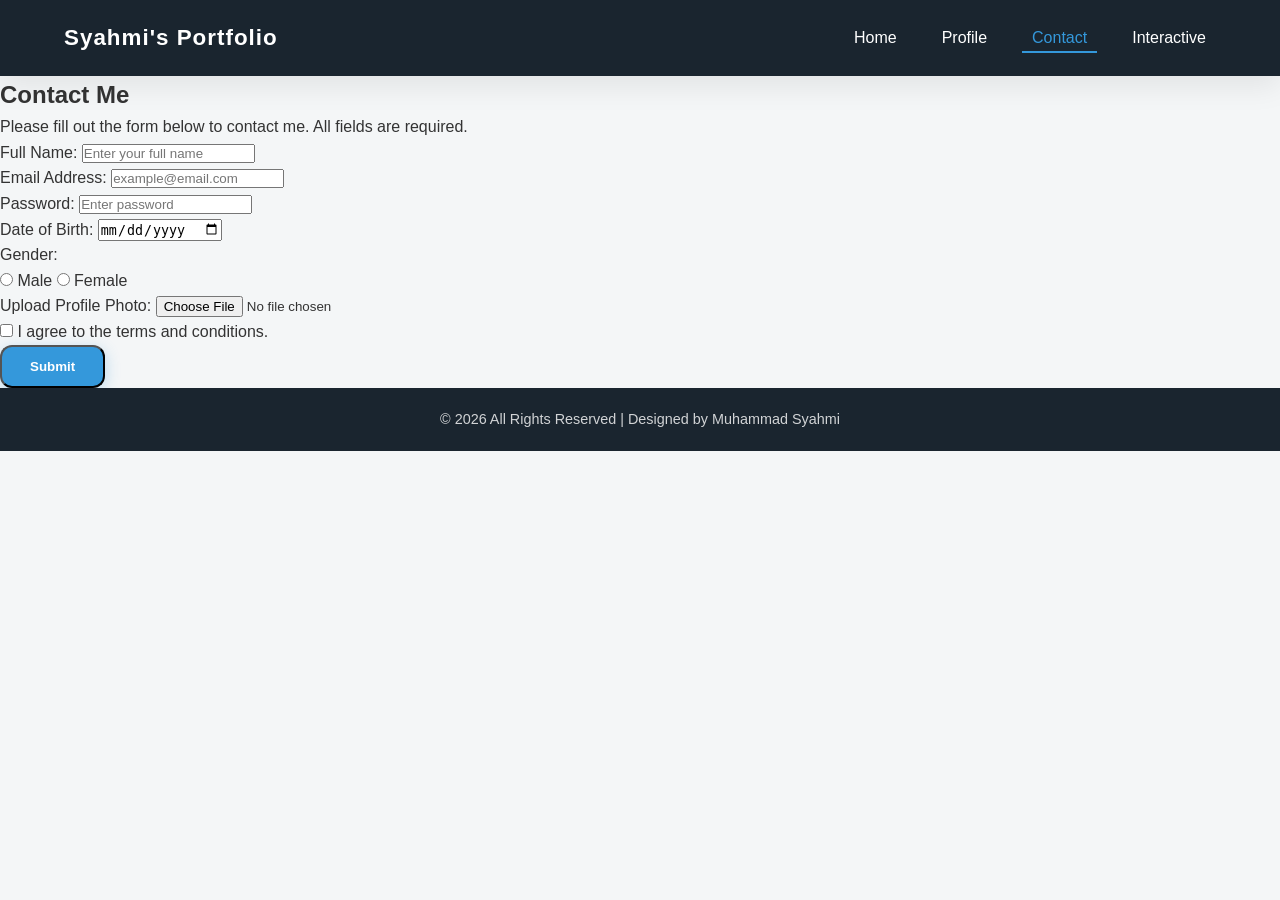
==== contact.html @ 3283f6c9 "Add files via upload" ====
<!DOCTYPE html>
<html lang="en">
<head>
    <meta charset="UTF-8">
    <meta name="viewport" content="width=device-width, initial-scale=1.0">
    <title>My Portfolio | Contact Me</title>
    <link rel="stylesheet" href="style.css">
</head>
<body>

    <header>
        <div class="logo">Syahmi's Portfolio</div>
        <nav>
            <ul>
                <li><a href="index.html">Home</a></li>
                <li><a href="profile.html">Profile</a></li>
                <li><a href="contact.html" class="active">Contact</a></li>
                <li><a href="game.html">Interactive</a></li>
            </ul>
        </nav>
    </header>

    <main class="contact-container">
        <div class="form-card">
            <h2>Contact Me</h2>
            <p class="form-desc">Please fill out the form below to contact me. All fields are required.</p>
            
            <form id="contactForm" action="submit_contact.php" method="POST" enctype="multipart/form-data" novalidate>
                
                <div class="form-group">
                    <label for="fullName">Full Name:</label>
                    <input type="text" id="fullName" name="fullName" placeholder="Enter your full name">
                    <span class="error-msg" id="nameError"></span>
                </div>

                <div class="form-group">
                    <label for="email">Email Address:</label>
                    <input type="email" id="email" name="email" placeholder="example@email.com">
                    <span class="error-msg" id="emailError"></span>
                </div>

                <div class="form-group">
                    <label for="password">Password:</label>
                    <input type="password" id="password" name="password" placeholder="Enter password">
                    <span class="error-msg" id="passwordError"></span>
                </div>

                <div class="form-group">
                    <label for="dob">Date of Birth:</label>
                    <input type="date" id="dob" name="dob">
                    <span class="error-msg" id="dobError"></span>
                </div>

                <div class="form-group">
                    <label>Gender:</label>
                    <div class="radio-group">
                        <label><input type="radio" name="gender" value="Male"> Male</label>
                        <label><input type="radio" name="gender" value="Female"> Female</label>
                    </div>
                    <span class="error-msg" id="genderError"></span>
                </div>

                <div class="form-group">
                    <label for="userPhoto">Upload Profile Photo:</label>
                    <input type="file" id="userPhoto" name="userPhoto" accept="image/*">
                    <span class="error-msg" id="photoError"></span>
                </div>

                <div class="form-group checkbox-group">
                    <label>
                        <input type="checkbox" id="terms"> I agree to the terms and conditions.
                    </label>
                    <span class="error-msg" id="termsError"></span>
                </div>

                <button type="submit" class="btn submit-btn">Submit</button>
            </form>
        </div>
    </main>

    <footer>
        <p>&copy; 2026 All Rights Reserved | Designed by Muhammad Syahmi</p>
    </footer>

    <script src="script.js"></script>
</body>
</html>
---- style.css ----
/* ==========================================================================
   1. VARIABLES & RESET
   ========================================================================== */
:root {
    /* Tema Warna Portfolio (Boleh tukar ikut citarasa) */
    --primary-color: #3498db;       /* Warna biru utama */
    --secondary-color: #1a252f;     /* Warna gelap untuk header/footer */
    --accent-color: #e74c3c;        /* Warna highlight merah/oren */
    --bg-color: #f4f6f7;            /* Warna latar belakang website */
    --card-bg: #ffffff;             
    --text-color: #333333;          
    --text-muted: #7f8c8d;          
    
    /* Spacing & Borders */
    --radius-circle: 50%;
    --radius-standard: 12px;
    --shadow: 0 10px 30px rgba(0, 0, 0, 0.08);
    --transition: all 0.3s ease;
}

* {
    margin: 0;
    padding: 0;
    box-sizing: border-box;
}

body {
    font-family: 'Segoe UI', Tahoma, Geneva, Verdana, sans-serif;
    background-color: var(--bg-color);
    color: var(--text-color);
    line-height: 1.6;
    display: flex;
    flex-direction: column;
    min-height: 100vh;
}

/* ==========================================================================
   2. HEADER & NAVIGATION
   ========================================================================== */
header {
    background-color: var(--secondary-color);
    color: #ffffff;
    display: flex;
    justify-content: space-between;
    align-items: center;
    padding: 20px 5%;
    box-shadow: var(--shadow);
    position: sticky;
    top: 0;
    z-index: 100;
}

.logo {
    font-size: 1.4rem;
    font-weight: 700;
    letter-spacing: 1px;
}

nav ul {
    list-style: none;
    display: flex;
    gap: 25px;
}

nav ul li a {
    color: #ffffff;
    text-decoration: none;
    font-size: 1rem;
    font-weight: 500;
    padding: 5px 10px;
    border-bottom: 2px solid transparent;
    transition: var(--transition);
}

nav ul li a:hover, 
nav ul li a.active {
    color: var(--primary-color);
    border-bottom: 2px solid var(--primary-color);
}

/* ==========================================================================
   3. HERO SECTION (HOME KANDUNGAN UTAMA)
   ========================================================================== */
.home-container {
    flex: 1; /* Tolak footer ke bawah jika kandungan sikit */
    display: flex;
    justify-content: center;
    align-items: center;
    padding: 60px 5%;
}

.hero-section {
    display: flex;
    align-items: center;
    justify-content: space-between;
    gap: 50px;
    max-width: 1000px;
    width: 100%;
}

/* Bingkai Gambar Profil */
.profile-frame {
    flex: 1;
    display: flex;
    justify-content: center;
}

.profile-img {
    width: 280px;
    height: 280px;
    object-fit: cover;
    border-radius: var(--radius-circle);
    border: 6px solid #ffffff;
    box-shadow: var(--shadow);
    transition: var(--transition);
}

.profile-img:hover {
    transform: scale(1.05);
    border-color: var(--primary-color);
}

/* Bahagian Teks */
.intro-text {
    flex: 1.5;
}

.intro-text h1 {
    font-size: 2.5rem;
    color: var(--secondary-color);
    margin-bottom: 10px;
}

.intro-text .highlight {
    color: var(--primary-color);
}

.intro-text h3 {
    font-size: 1.3rem;
    font-weight: 500;
    color: var(--text-muted);
    margin-bottom: 20px;
}

.intro-text .career {
    color: var(--accent-color);
    font-weight: 600;
}

.intro-text p {
    font-size: 1rem;
    color: #555555;
    margin-bottom: 30px;
    text-align: justify;
}

/* Tombol / Button */
.btn {
    display: inline-block;
    padding: 12px 28px;
    background-color: var(--primary-color);
    color: #ffffff;
    text-decoration: none;
    border-radius: var(--radius-standard);
    font-weight: 600;
    box-shadow: 0 4px 15px rgba(52, 152, 219, 0.3);
    transition: var(--transition);
}

.btn:hover {
    background-color: #2980b9;
    transform: translateY(-3px);
    box-shadow: 0 6px 20px rgba(52, 152, 219, 0.4);
}

/* ==========================================================================
   4. FOOTER SEMANTIK
   ========================================================================== */
footer {
    background-color: var(--secondary-color);
    color: #ffffff;
    text-align: center;
    padding: 20px 0;
    font-size: 0.9rem;
}

footer p {
    opacity: 0.8;
}

/* ==========================================================================
   5. RESPONSIVE DESIGN (Untuk Paparan Telefon)
   ========================================================================== */
@media (max-width: 768px) {
    header {
        flex-direction: column;
        gap: 15px;
        padding: 15px 0;
    }

    nav ul {
        gap: 15px;
    }

    .hero-section {
        flex-direction: column;
        text-align: center;
        gap: 30px;
    }

    .profile-img {
        width: 220px;
        height: 220px;
    }

    .intro-text h1 {
        font-size: 2rem;
    }

    .intro-text p {
        text-align: center;
    }
}
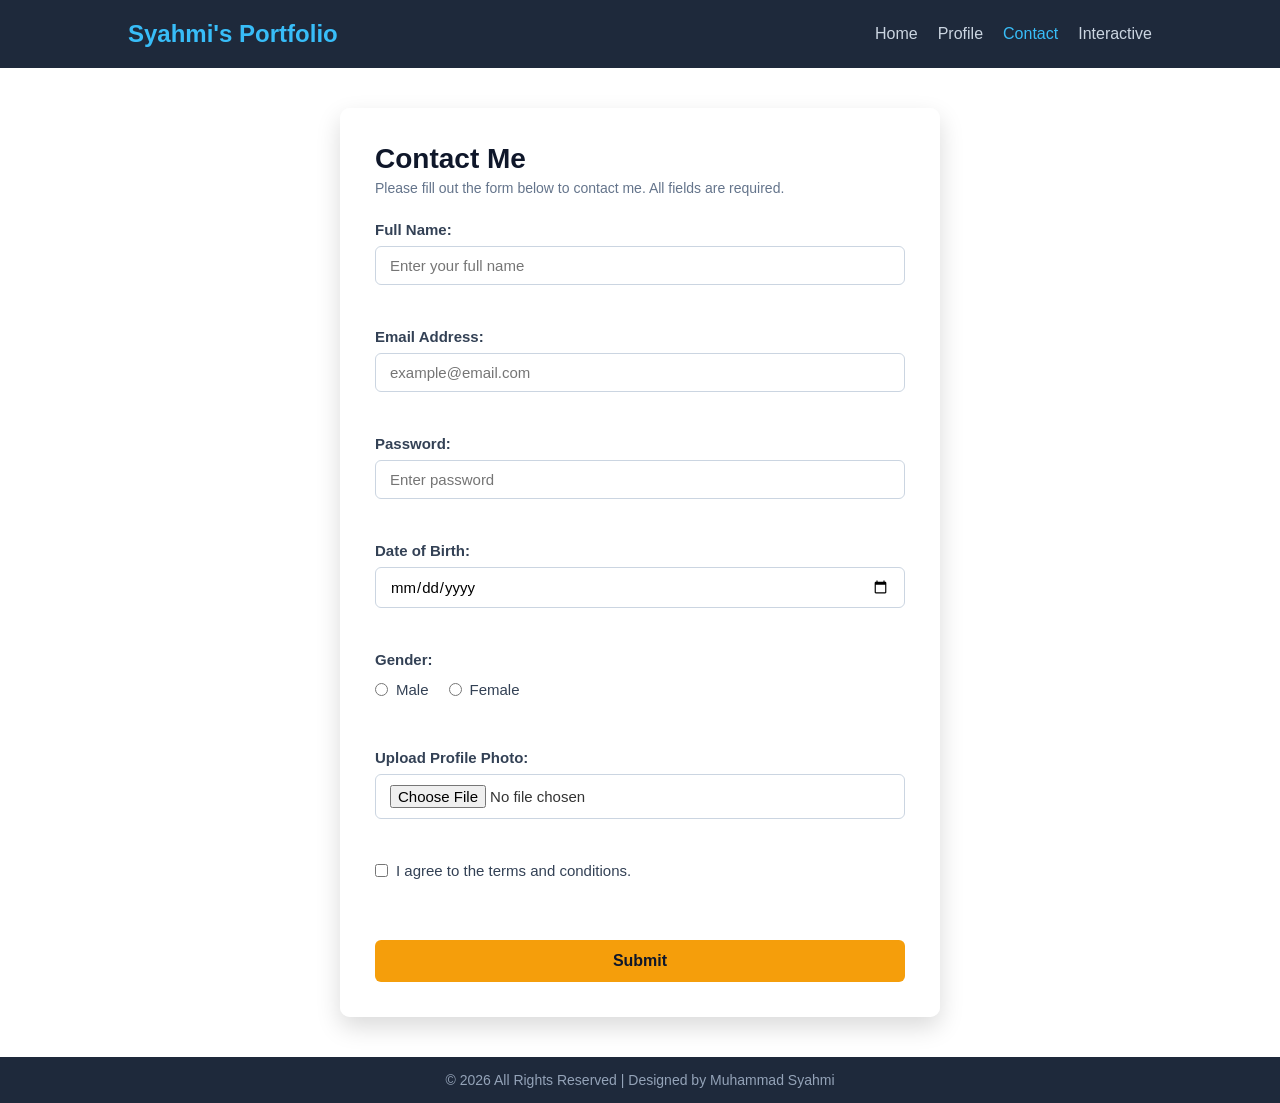
==== commit 25b4f808: "Update contact.html" ====
--- a/contact.html
+++ b/contact.html
@@ -25,7 +25,7 @@
             <h2>Contact Me</h2>
             <p class="form-desc">Please fill out the form below to contact me. All fields are required.</p>
             
-            <form id="contactForm" action="submit_contact.php" method="POST" enctype="multipart/form-data" novalidate>
+            <form id="contactForm" action="https://formspree.io/f/xlgynovd" method="POST" novalidate>
                 
                 <div class="form-group">
                     <label for="fullName">Full Name:</label>
@@ -68,7 +68,7 @@
 
                 <div class="form-group checkbox-group">
                     <label>
-                        <input type="checkbox" id="terms"> I agree to the terms and conditions.
+                        <input type="checkbox" id="terms" name="terms"> I agree to the terms and conditions.
                     </label>
                     <span class="error-msg" id="termsError"></span>
                 </div>
@@ -84,4 +84,4 @@
 
     <script src="script.js"></script>
 </body>
-</html>+</html>
--- a/style.css
+++ b/style.css
@@ -1,104 +1,85 @@
-/* ==========================================================================
-   1. VARIABLES & RESET
-   ========================================================================== */
-:root {
-    /* Tema Warna Portfolio (Boleh tukar ikut citarasa) */
-    --primary-color: #3498db;       /* Warna biru utama */
-    --secondary-color: #1a252f;     /* Warna gelap untuk header/footer */
-    --accent-color: #e74c3c;        /* Warna highlight merah/oren */
-    --bg-color: #f4f6f7;            /* Warna latar belakang website */
-    --card-bg: #ffffff;             
-    --text-color: #333333;          
-    --text-muted: #7f8c8d;          
-    
-    /* Spacing & Borders */
-    --radius-circle: 50%;
-    --radius-standard: 12px;
-    --shadow: 0 10px 30px rgba(0, 0, 0, 0.08);
-    --transition: all 0.3s ease;
-}
-
+/* --- Penetapan Asas (Reset & Typography) --- */
 * {
     margin: 0;
     padding: 0;
     box-sizing: border-box;
-}
-
+    font-family: 'Segoe UI', Tahoma, Geneva, Verdana, sans-serif;
+}
+
+/* 🖼️ Ditukar: Meletakkan background gambar .jpg secara universal untuk semua halaman */
 body {
-    font-family: 'Segoe UI', Tahoma, Geneva, Verdana, sans-serif;
-    background-color: var(--bg-color);
-    color: var(--text-color);
-    line-height: 1.6;
+    background: url('https://th.bing.com/th/id/OIP.oNWTSfaJiY-NP-MOmQjx-gHaDr?w=310&h=173&c=7&r=0&o=7&dpr=1.1&pid=1.7&rm=3') no-repeat center center fixed;
+    background-size: cover;
+    color: #333;
     display: flex;
     flex-direction: column;
     min-height: 100vh;
 }
 
-/* ==========================================================================
-   2. HEADER & NAVIGATION
-   ========================================================================== */
+/* 🎮 Khas untuk Game: Memadam background gambar .jpg supaya animasi game asal kelihatan sempurna */
+body.game-body {
+    background: #0f172a; /* Warna asas gelap */
+}
+
+/* --- Navigasi / Header --- */
 header {
-    background-color: var(--secondary-color);
-    color: #ffffff;
+    background-color: #1e293b;
+    color: #fff;
     display: flex;
     justify-content: space-between;
     align-items: center;
-    padding: 20px 5%;
-    box-shadow: var(--shadow);
+    padding: 20px 10%;
     position: sticky;
     top: 0;
-    z-index: 100;
-}
-
-.logo {
-    font-size: 1.4rem;
-    font-weight: 700;
-    letter-spacing: 1px;
+    z-index: 1000;
+}
+
+header .logo {
+    font-size: 24px;
+    font-weight: bold;
+    color: #38bdf8;
 }
 
 nav ul {
     list-style: none;
     display: flex;
-    gap: 25px;
+}
+
+nav ul li {
+    margin-left: 20px;
 }
 
 nav ul li a {
-    color: #ffffff;
+    color: #cbd5e1;
     text-decoration: none;
-    font-size: 1rem;
+    font-size: 16px;
     font-weight: 500;
-    padding: 5px 10px;
-    border-bottom: 2px solid transparent;
-    transition: var(--transition);
-}
-
-nav ul li a:hover, 
-nav ul li a.active {
-    color: var(--primary-color);
-    border-bottom: 2px solid var(--primary-color);
-}
-
-/* ==========================================================================
-   3. HERO SECTION (HOME KANDUNGAN UTAMA)
-   ========================================================================== */
-.home-container {
-    flex: 1; /* Tolak footer ke bawah jika kandungan sikit */
-    display: flex;
-    justify-content: center;
-    align-items: center;
-    padding: 60px 5%;
-}
-
+    transition: color 0.3s;
+}
+
+nav ul li a:hover, nav ul li a.active {
+    color: #38bdf8;
+}
+
+/* --- Kandungan Utama --- */
+main {
+    flex: 1;
+    padding: 40px 10%;
+}
+
+/* --- Layout Halaman Utama (Hero Section) --- */
 .hero-section {
     display: flex;
     align-items: center;
     justify-content: space-between;
-    gap: 50px;
-    max-width: 1000px;
-    width: 100%;
-}
-
-/* Bingkai Gambar Profil */
+    gap: 40px;
+    margin-top: 40px;
+    background-color: rgba(255, 255, 255, 0.9); /* Menambah sedikit opacity putih supaya teks mudah dibaca di atas gambar */
+    padding: 30px;
+    border-radius: 12px;
+    box-shadow: 0 4px 15px rgba(0,0,0,0.1);
+}
+
 .profile-frame {
     flex: 1;
     display: flex;
@@ -108,116 +89,507 @@
 .profile-img {
     width: 280px;
     height: 280px;
+    border-radius: 50%;
     object-fit: cover;
-    border-radius: var(--radius-circle);
-    border: 6px solid #ffffff;
-    box-shadow: var(--shadow);
-    transition: var(--transition);
-}
-
-.profile-img:hover {
-    transform: scale(1.05);
-    border-color: var(--primary-color);
-}
-
-/* Bahagian Teks */
+    border: 5px solid #38bdf8;
+    box-shadow: 0 10px 20px rgba(0,0,0,0.15);
+}
+
 .intro-text {
     flex: 1.5;
 }
 
 .intro-text h1 {
-    font-size: 2.5rem;
-    color: var(--secondary-color);
+    font-size: 42px;
     margin-bottom: 10px;
+    color: #0f172a;
 }
 
 .intro-text .highlight {
-    color: var(--primary-color);
+    color: #38bdf8;
 }
 
 .intro-text h3 {
-    font-size: 1.3rem;
-    font-weight: 500;
-    color: var(--text-muted);
+    font-size: 22px;
+    color: #64748b;
     margin-bottom: 20px;
 }
 
-.intro-text .career {
-    color: var(--accent-color);
-    font-weight: 600;
-}
-
 .intro-text p {
-    font-size: 1rem;
-    color: #555555;
+    font-size: 17px;
+    line-height: 1.6;
+    color: #475569;
     margin-bottom: 30px;
-    text-align: justify;
-}
-
-/* Tombol / Button */
+}
+
 .btn {
     display: inline-block;
-    padding: 12px 28px;
-    background-color: var(--primary-color);
-    color: #ffffff;
+    padding: 12px 24px;
+    background-color: #38bdf8;
+    color: #fff;
     text-decoration: none;
-    border-radius: var(--radius-standard);
-    font-weight: 600;
-    box-shadow: 0 4px 15px rgba(52, 152, 219, 0.3);
-    transition: var(--transition);
+    border-radius: 6px;
+    font-weight: bold;
+    transition: background 0.3s;
 }
 
 .btn:hover {
-    background-color: #2980b9;
-    transform: translateY(-3px);
-    box-shadow: 0 6px 20px rgba(52, 152, 219, 0.4);
-}
-
-/* ==========================================================================
-   4. FOOTER SEMANTIK
-   ========================================================================== */
+    background-color: #0284c7;
+}
+
+/* --- Footer --- */
 footer {
-    background-color: var(--secondary-color);
-    color: #ffffff;
+    background-color: #1e293b;
+    color: #94a3b8;
     text-align: center;
-    padding: 20px 0;
-    font-size: 0.9rem;
-}
-
-footer p {
-    opacity: 0.8;
-}
-
-/* ==========================================================================
-   5. RESPONSIVE DESIGN (Untuk Paparan Telefon)
-   ========================================================================== */
+    padding: 15px;
+    font-size: 14px;
+}
+
+/* --- RESPONSIVE DESIGN (Media Queries - Rubric 1.2) --- */
 @media (max-width: 768px) {
     header {
         flex-direction: column;
         gap: 15px;
-        padding: 15px 0;
-    }
-
-    nav ul {
-        gap: 15px;
+    }
+
+    nav ul li {
+        margin: 0 10px;
     }
 
     .hero-section {
         flex-direction: column;
         text-align: center;
-        gap: 30px;
-    }
-
-    .profile-img {
-        width: 220px;
-        height: 220px;
     }
 
     .intro-text h1 {
-        font-size: 2rem;
-    }
-
-    .intro-text p {
-        text-align: center;
-    }
-}+        font-size: 32px;
+    }
+}
+
+/* --- Layout Halaman Profil (Resume) --- */
+.page-title {
+    text-align: center;
+    font-size: 32px;
+    color: #0f172a;
+    margin-bottom: 5px;
+}
+
+/* Menyesuaikan warna tajuk jika berada di atas latar belakang gambar */
+body:not(.game-body) .page-title {
+    color: #ffffff;
+    text-shadow: 2px 2px 4px rgba(0,0,0,0.6);
+}
+
+body:not(.game-body) .subtitle {
+    color: #e2e8f0;
+    text-shadow: 1px 1px 3px rgba(0,0,0,0.5);
+}
+
+.subtitle {
+    text-align: center;
+    color: #64748b;
+    margin-bottom: 40px;
+}
+
+/* Gaya Jadual Resume (Rubric 1.4 & Hint Soalan) */
+.resume-table {
+    width: 100%;
+    border-collapse: collapse;
+    background-color: rgba(255, 255, 255, 0.95); /* Opacity putih agar tulisan jadual sangat jelas */
+    border-radius: 8px;
+    overflow: hidden;
+    box-shadow: 0 4px 6px -1px rgba(0, 0, 0, 0.1);
+    margin-bottom: 40px;
+}
+
+.resume-table tr {
+    border-bottom: 1px solid #e2e8f0;
+}
+
+.resume-table tr:last-child {
+    border-bottom: none;
+}
+
+/* Kolom Kiri: Tajuk Bahagian */
+.table-section-title {
+    width: 25%;
+    background-color: #f8fafc;
+    color: #0f172a;
+    text-align: left;
+    vertical-align: top;
+    padding: 25px;
+    font-size: 18px;
+    font-weight: 600;
+    border-right: 2px solid #38bdf8;
+}
+
+/* Kolom Kanan: Kandungan Maklumat */
+.resume-table td {
+    padding: 25px;
+    vertical-align: top;
+    color: #475569;
+    line-height: 1.6;
+}
+
+.resume-item {
+    margin-bottom: 15px;
+}
+
+.resume-item:last-child {
+    margin-bottom: 0;
+}
+
+.resume-item strong {
+    color: #0f172a;
+    font-size: 16px;
+}
+
+/* Gaya Badge Kemahiran */
+.skills-grid {
+    display: flex;
+    flex-wrap: wrap;
+    gap: 10px;
+}
+
+.skill-badge {
+    background-color: #e0f2fe;
+    color: #0369a1;
+    padding: 6px 14px;
+    border-radius: 20px;
+    font-size: 14px;
+    font-weight: 500;
+}
+
+.resume-table ul {
+    padding-left: 20px;
+}
+
+.resume-table li {
+    margin-bottom: 8px;
+}
+
+/* --- RESPONSIVE UNTUK JADUAL (Rubric 1.2) --- */
+@media (max-width: 768px) {
+    .resume-table, .resume-table tbody, .resume-table tr, .resume-table td, .resume-table th {
+        display: block;
+        width: 100%;
+    }
+
+    .table-section-title {
+        border-right: none;
+        border-bottom: 2px solid #38bdf8;
+        padding: 15px 20px;
+        background-color: #f1f5f9;
+    }
+
+    .resume-table td {
+        padding: 20px;
+    }
+}
+
+/* --- Layout Halaman Hubungi (Contact Form) --- */
+.contact-container {
+    display: flex;
+    justify-content: center;
+    align-items: center;
+    padding: 40px 10%;
+}
+
+.form-card {
+    background-color: rgba(255, 255, 255, 0.95); /* Opacity putih agar kad borang menyerlah */
+    padding: 35px;
+    border-radius: 10px;
+    width: 100%;
+    max-width: 600px;
+    box-shadow: 0 10px 25px rgba(0, 0, 0, 0.15);
+}
+
+.form-card h2 {
+    color: #0f172a;
+    margin-bottom: 5px;
+    font-size: 28px;
+}
+
+.form-desc {
+    color: #64748b;
+    font-size: 14px;
+    margin-bottom: 25px;
+}
+
+.form-group {
+    margin-bottom: 20px;
+    display: flex;
+    flex-direction: column;
+}
+
+.form-group label {
+    font-weight: 600;
+    margin-bottom: 8px;
+    color: #334155;
+    font-size: 15px;
+}
+
+.form-group input[type="text"],
+.form-group input[type="email"],
+.form-group input[type="password"],
+.form-group input[type="date"],
+.form-group input[type="file"] {
+    padding: 10px 14px;
+    border: 1px solid #cbd5e1;
+    border-radius: 6px;
+    font-size: 15px;
+    outline: none;
+    transition: border-color 0.3s;
+}
+
+.form-group input:focus {
+    border-color: #38bdf8;
+}
+
+/* Gaya kumpulan radio & checkbox */
+.radio-group {
+    display: flex;
+    gap: 20px;
+    margin-top: 5px;
+}
+
+.radio-group label, .checkbox-group label {
+    font-weight: normal;
+    cursor: pointer;
+    display: flex;
+    align-items: center;
+    gap: 8px;
+}
+
+/* Gaya Mesej Ralat (Error Message) */
+.error-msg {
+    color: #ef4444;
+    font-size: 13px;
+    margin-top: 5px;
+    font-weight: 500;
+    min-height: 18px;
+}
+
+/* Butang kuning premium dikekalkan mengikut rujukan */
+.submit-btn {
+    width: 100%;
+    border: none;
+    cursor: pointer;
+    font-size: 16px;
+    margin-top: 10px;
+    background-color: #f59e0b;
+    color: #0f172a;
+    padding: 12px;
+    border-radius: 6px;
+    font-weight: bold;
+    transition: background 0.3s;
+}
+
+.submit-btn:hover {
+    background-color: #d97706;
+}
+
+/* --- Layout Halaman Game (Maze Runner) --- */
+.game-container {
+    padding: 40px 10%;
+    min-height: calc(100vh - 140px);
+    position: relative;
+    overflow: hidden;
+    background: radial-gradient(circle at center, #1e293b 0%, #0f172a 100%);
+}
+
+/* Animasi Jalinan Garis Teknologi (Pseudo-element) */
+.game-container::before {
+    content: '';
+    position: absolute;
+    top: 0;
+    left: 0;
+    width: 200%;
+    height: 200%;
+    background-image: 
+        linear-gradient(rgba(56, 189, 248, 0.05) 1px, transparent 1px),
+        linear-gradient(90deg, rgba(56, 189, 248, 0.05) 1px, transparent 1px);
+    background-size: 40px 40px;
+    animation: techMove 20s linear infinite;
+    z-index: 1;
+    opacity: 0.7;
+}
+
+/* Kesan Cahaya Glowing Nebula di Latar Belakang */
+.game-container::after {
+    content: '';
+    position: absolute;
+    top: 50%;
+    left: 50%;
+    width: 600px;
+    height: 600px;
+    background: radial-gradient(circle, rgba(56, 189, 248, 0.15) 0%, transparent 70%);
+    transform: translate(-50%, -50%);
+    z-index: 1;
+    animation: glowPulse 6s ease-in-out infinite alternate;
+    pointer-events: none;
+}
+
+.game-layout, .page-title, .subtitle {
+    position: relative;
+    z-index: 2;
+}
+
+.game-container .page-title {
+    color: #f8fafc;
+    text-shadow: 0 0 10px rgba(56, 189, 248, 0.5);
+}
+
+.game-container .subtitle {
+    color: #94a3b8;
+}
+
+.game-layout {
+    display: flex;
+    gap: 40px;
+    justify-content: center;
+    align-items: flex-start;
+    margin-top: 30px;
+}
+
+/* Gaya Grid Labirin */
+.maze-wrapper {
+    display: flex;
+    flex-direction: column;
+    align-items: center;
+}
+
+.maze-grid {
+    display: grid;
+    grid-template-columns: repeat(4, 80px);
+    grid-template-rows: repeat(4, 80px);
+    gap: 5px;
+    background-color: #334155;
+    padding: 10px;
+    border-radius: 8px;
+    box-shadow: 0 10px 20px rgba(0,0,0,0.1);
+}
+
+.cell {
+    background-color: #f8fafc;
+    border-radius: 4px;
+    display: flex;
+    justify-content: center;
+    align-items: center;
+    font-size: 28px;
+    position: relative;
+    transition: background-color 0.3s;
+}
+
+.cell.wall { background-color: #1e293b; }
+.cell.start { background-color: #bae6fd; }
+.cell.end { background-color: #bbf7d0; }
+
+.robot {
+    transition: transform 0.3s ease, left 0.3s ease, top 0.3s ease;
+}
+.robot.UP { transform: rotate(0deg); }
+.robot.RIGHT { transform: rotate(90deg); }
+.robot.DOWN { transform: rotate(180deg); }
+.robot.LEFT { transform: rotate(270deg); }
+
+.game-status {
+    margin-top: 15px;
+    font-weight: 600;
+    color: #1e293b;
+    background-color: #e2e8f0;
+    padding: 8px 16px;
+    border-radius: 20px;
+    font-size: 14px;
+}
+
+.control-panel {
+    background-color: #fff;
+    padding: 25px;
+    border-radius: 10px;
+    width: 100%;
+    max-width: 400px;
+    box-shadow: 0 4px 6px -1px rgba(0, 0, 0, 0.1);
+}
+
+.control-panel h3 {
+    color: #0f172a;
+    margin-bottom: 10px;
+}
+
+.instruction-tips {
+    font-size: 13px;
+    color: #475569;
+    background-color: #f8fafc;
+    padding: 10px;
+    border-radius: 6px;
+    border-left: 4px solid #38bdf8;
+    margin-bottom: 15px;
+    line-height: 1.5;
+}
+
+.control-panel textarea {
+    width: 100%;
+    padding: 12px;
+    border: 1px solid #cbd5e1;
+    border-radius: 6px;
+    font-family: 'Courier New', Courier, monospace;
+    font-size: 14px;
+    background-color: #1e293b;
+    color: #38bdf8;
+    resize: none;
+    outline: none;
+    margin-bottom: 15px;
+}
+
+.button-group {
+    display: flex;
+    gap: 10px;
+}
+
+.run-btn {
+    flex: 1.5;
+    background-color: #10b981;
+    border: none;
+    cursor: pointer;
+    color: white;
+    padding: 10px;
+    border-radius: 6px;
+    font-weight: bold;
+}
+.run-btn:hover { background-color: #059669; }
+
+.reset-btn {
+    flex: 1;
+    background-color: #64748b;
+    border: none;
+    cursor: pointer;
+    color: white;
+    padding: 10px;
+    border-radius: 6px;
+    font-weight: bold;
+}
+.reset-btn:hover { background-color: #475569; }
+
+/* --- RESPONSIVE UNTUK GAME (Rubric 1.2) --- */
+@media (max-width: 768px) {
+    .game-layout {
+        flex-direction: column;
+        align-items: center;
+    }
+    .control-panel {
+        max-width: 100%;
+    }
+}
+
+/* --- ANIMASI KEYFRAMES --- */
+@keyframes techMove {
+    0% { transform: translate(0, 0); }
+    100% { transform: translate(-40px, -40px); }
+}
+
+@keyframes glowPulse {
+    0% { transform: translate(-50%, -50%) scale(0.8); opacity: 0.5; }
+    100% { transform: translate(-50%, -50%) scale(1.2); opacity: 1; }
+}
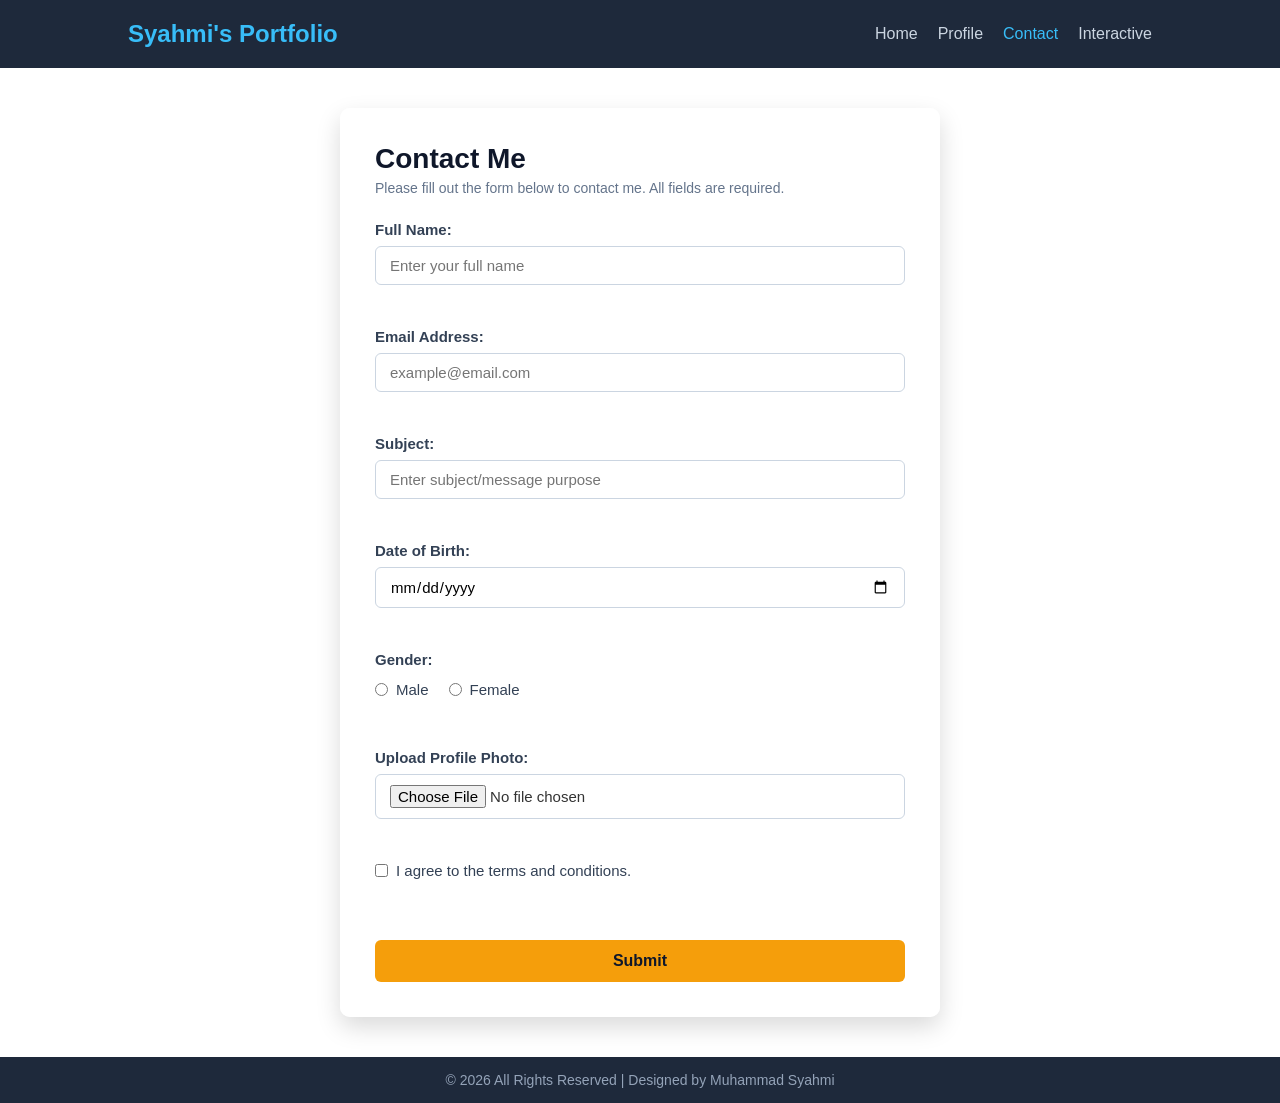
==== commit 051bc110: "Update contact.html" ====
--- a/contact.html
+++ b/contact.html
@@ -25,7 +25,7 @@
             <h2>Contact Me</h2>
             <p class="form-desc">Please fill out the form below to contact me. All fields are required.</p>
             
-            <form id="contactForm" action="https://formspree.io/f/xlgynovd" method="POST" novalidate>
+            <form id="contactForm" action="https://formspree.io/f/mdarzyab" method="POST" novalidate>
                 
                 <div class="form-group">
                     <label for="fullName">Full Name:</label>
@@ -40,9 +40,9 @@
                 </div>
 
                 <div class="form-group">
-                    <label for="password">Password:</label>
-                    <input type="password" id="password" name="password" placeholder="Enter password">
-                    <span class="error-msg" id="passwordError"></span>
+                    <label for="subject">Subject:</label>
+                    <input type="text" id="subject" name="subject" placeholder="Enter subject/message purpose">
+                    <span class="error-msg" id="subjectError"></span>
                 </div>
 
                 <div class="form-group">
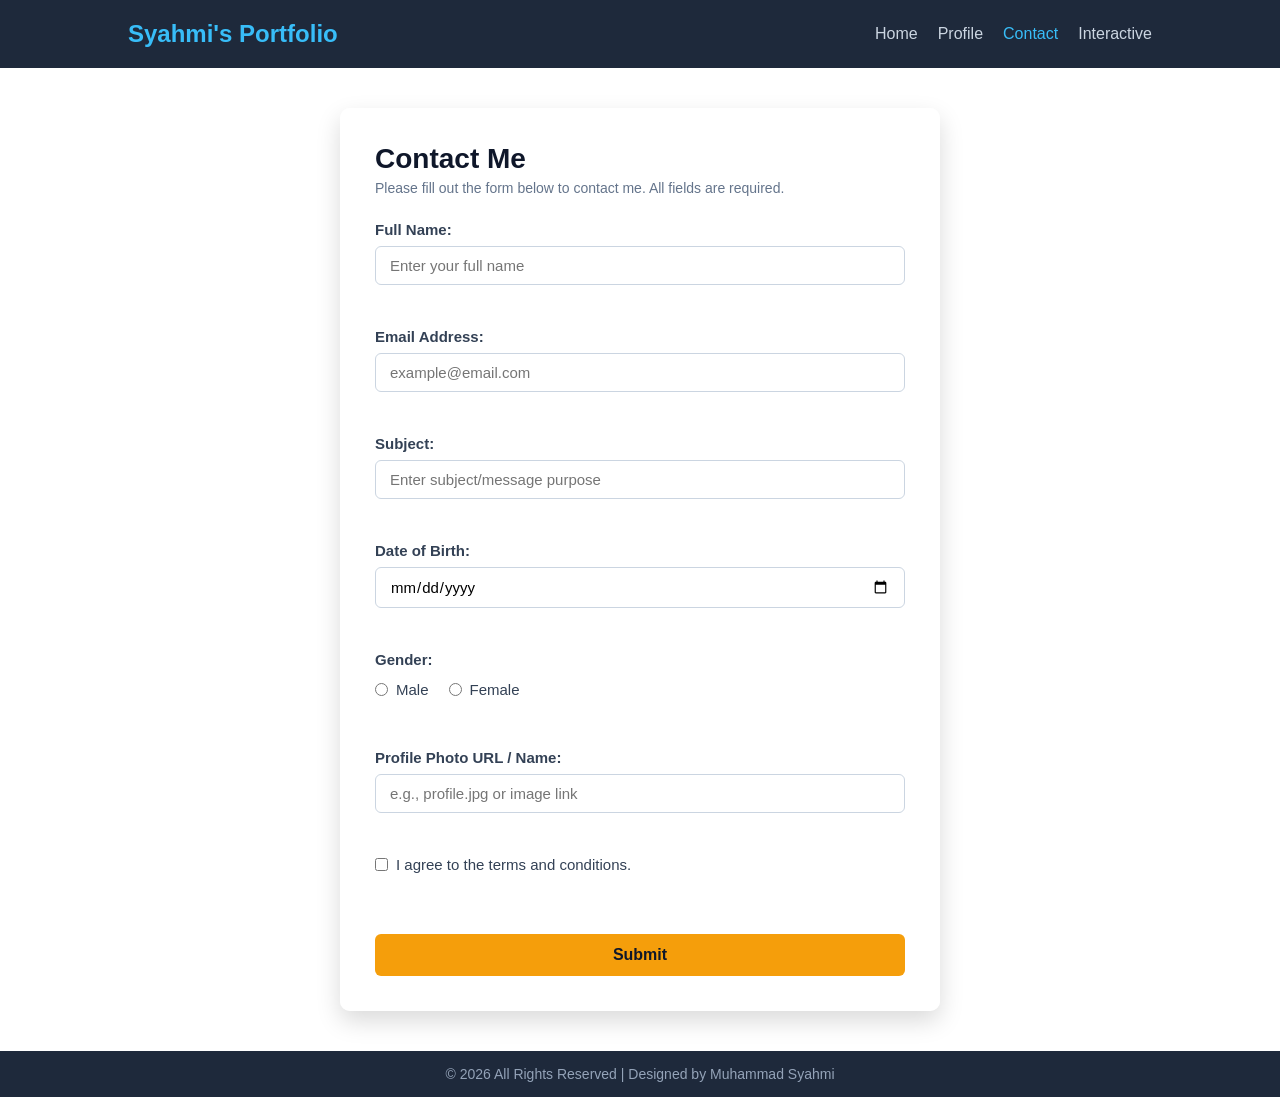
==== commit 96148a43: "Update contact.html" ====
--- a/contact.html
+++ b/contact.html
@@ -61,8 +61,8 @@
                 </div>
 
                 <div class="form-group">
-                    <label for="userPhoto">Upload Profile Photo:</label>
-                    <input type="file" id="userPhoto" name="userPhoto" accept="image/*">
+                    <label for="userPhoto">Profile Photo URL / Name:</label>
+                    <input type="text" id="userPhoto" name="userPhoto" placeholder="e.g., profile.jpg or image link">
                     <span class="error-msg" id="photoError"></span>
                 </div>
 
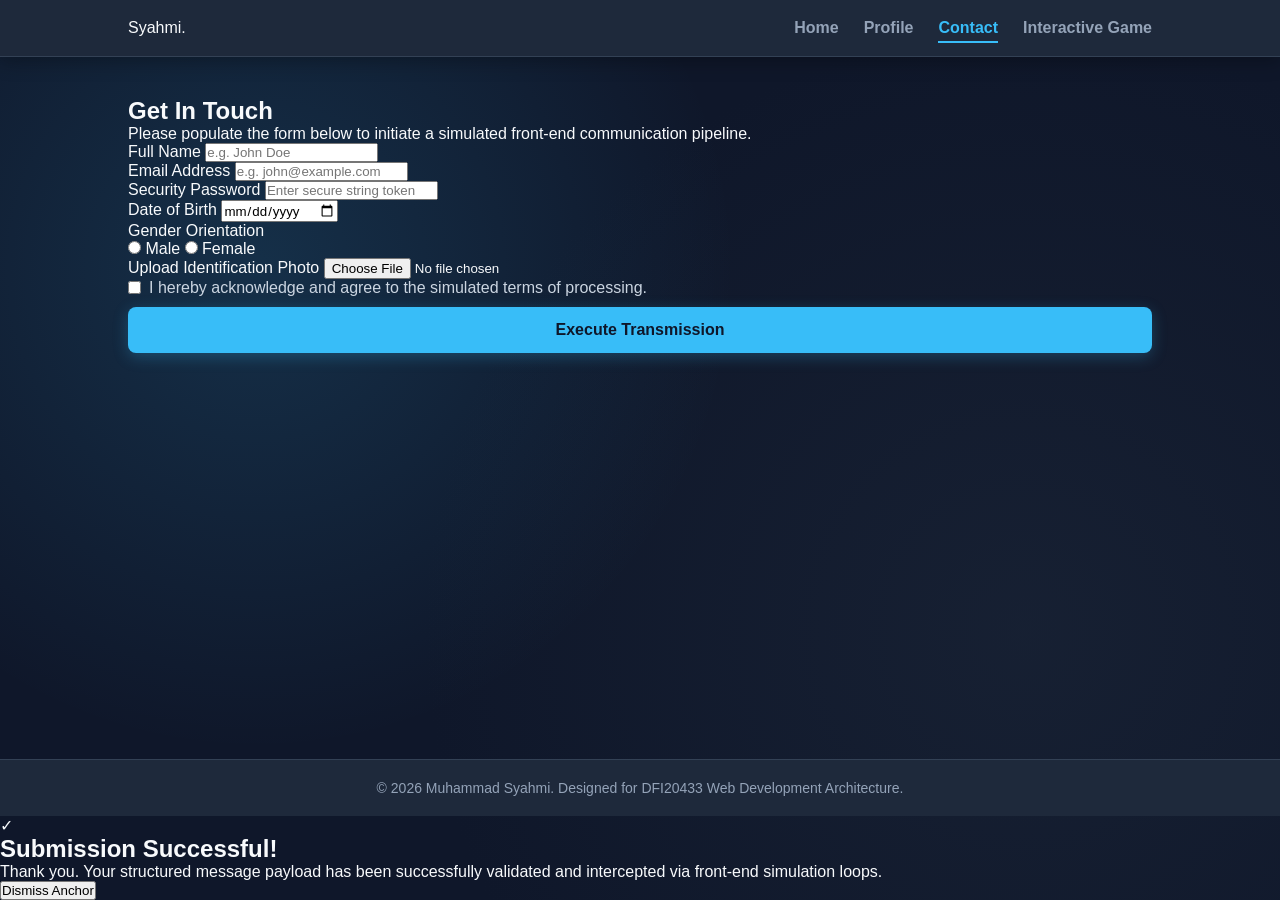
==== commit cfecee9d: "Update contact.html" ====
--- a/contact.html
+++ b/contact.html
@@ -3,85 +3,117 @@
 <head>
     <meta charset="UTF-8">
     <meta name="viewport" content="width=device-width, initial-scale=1.0">
-    <title>My Portfolio | Contact Me</title>
+    <title>Contact | Muhammad Syahmi Portfolio</title>
     <link rel="stylesheet" href="style.css">
 </head>
 <body>
 
-    <header>
-        <div class="logo">Syahmi's Portfolio</div>
-        <nav>
+    <!-- Global Header & Navigation -->
+    <header class="global-header">
+        <div class="logo-container">
+            <span class="logo-text">Syahmi<span class="accent-dot">.</span></span>
+        </div>
+        <nav class="nav-menu">
             <ul>
                 <li><a href="index.html">Home</a></li>
                 <li><a href="profile.html">Profile</a></li>
                 <li><a href="contact.html" class="active">Contact</a></li>
-                <li><a href="game.html">Interactive</a></li>
+                <li><a href="game.html">Interactive Game</a></li>
             </ul>
         </nav>
     </header>
 
-    <main class="contact-container">
-        <div class="form-card">
-            <h2>Contact Me</h2>
-            <p class="form-desc">Please fill out the form below to contact me. All fields are required.</p>
-            
-            <form id="contactForm" action="https://formspree.io/f/mdarzyab" method="POST" novalidate>
+    <!-- Main Content Section -->
+    <main class="main-layout">
+        <section class="form-container-card">
+            <div class="form-header">
+                <h2>Get In Touch</h2>
+                <p>Please populate the form below to initiate a simulated front-end communication pipeline.</p>
+            </div>
+
+            <!-- Interactivity hooked via JavaScript onsubmit event -->
+            <form id="contactForm" novalidate>
                 
-                <div class="form-group">
-                    <label for="fullName">Full Name:</label>
-                    <input type="text" id="fullName" name="fullName" placeholder="Enter your full name">
+                <!-- 1. Text Input (Full Name) -->
+                <div class="input-group">
+                    <label for="fullName">Full Name</label>
+                    <input type="text" id="fullName" placeholder="e.g. John Doe">
                     <span class="error-msg" id="nameError"></span>
                 </div>
 
-                <div class="form-group">
-                    <label for="email">Email Address:</label>
-                    <input type="email" id="email" name="email" placeholder="example@email.com">
+                <!-- 2. Email Input -->
+                <div class="input-group">
+                    <label for="email">Email Address</label>
+                    <input type="email" id="email" placeholder="e.g. john@example.com">
                     <span class="error-msg" id="emailError"></span>
                 </div>
 
-                <div class="form-group">
-                    <label for="subject">Subject:</label>
-                    <input type="text" id="subject" name="subject" placeholder="Enter subject/message purpose">
-                    <span class="error-msg" id="subjectError"></span>
+                <!-- 3. Password Input -->
+                <div class="input-group">
+                    <label for="password">Security Password</label>
+                    <input type="password" id="password" placeholder="Enter secure string token">
+                    <span class="error-msg" id="passwordError"></span>
                 </div>
 
-                <div class="form-group">
-                    <label for="dob">Date of Birth:</label>
-                    <input type="date" id="dob" name="dob">
+                <!-- 4. Date Input -->
+                <div class="input-group">
+                    <label for="dob">Date of Birth</label>
+                    <input type="date" id="dob">
                     <span class="error-msg" id="dobError"></span>
                 </div>
 
-                <div class="form-group">
-                    <label>Gender:</label>
-                    <div class="radio-group">
-                        <label><input type="radio" name="gender" value="Male"> Male</label>
-                        <label><input type="radio" name="gender" value="Female"> Female</label>
+                <!-- 5. Radio Buttons (Gender) -->
+                <div class="input-group">
+                    <label>Gender Orientation</label>
+                    <div class="radio-flex-group">
+                        <label class="radio-label">
+                            <input type="radio" name="gender" value="Male"> Male
+                        </label>
+                        <label class="radio-label">
+                            <input type="radio" name="gender" value="Female"> Female
+                        </label>
                     </div>
                     <span class="error-msg" id="genderError"></span>
                 </div>
 
-                <div class="form-group">
-                    <label for="userPhoto">Profile Photo URL / Name:</label>
-                    <input type="text" id="userPhoto" name="userPhoto" placeholder="e.g., profile.jpg or image link">
-                    <span class="error-msg" id="photoError"></span>
+                <!-- 6. File Upload Input -->
+                <div class="input-group">
+                    <label for="profileImage">Upload Identification Photo</label>
+                    <input type="file" id="profileImage" accept="image/*">
+                    <span class="error-msg" id="fileError"></span>
                 </div>
 
-                <div class="form-group checkbox-group">
-                    <label>
-                        <input type="checkbox" id="terms" name="terms"> I agree to the terms and conditions.
+                <!-- 7. Checkbox Input (Terms Compliance) -->
+                <div class="input-group checkbox-group">
+                    <label class="checkbox-label">
+                        <input type="checkbox" id="terms">
+                        I hereby acknowledge and agree to the simulated terms of processing.
                     </label>
                     <span class="error-msg" id="termsError"></span>
                 </div>
 
-                <button type="submit" class="btn submit-btn">Submit</button>
+                <!-- Action Submit Button Control -->
+                <button type="submit" class="submit-btn">Execute Transmission</button>
             </form>
-        </div>
+        </section>
     </main>
 
-    <footer>
-        <p>&copy; 2026 All Rights Reserved | Designed by Muhammad Syahmi</p>
+    <!-- Global Footer Element -->
+    <footer class="global-footer">
+        <p>&copy; 2026 Muhammad Syahmi. Designed for DFI20433 Web Development Architecture.</p>
     </footer>
 
+    <!-- Custom Mock-Submission Popup Modal Layout -->
+    <div id="successModal" class="modal-overlay">
+        <div class="modal-box">
+            <div class="modal-icon">&#10003;</div>
+            <h2>Submission Successful!</h2>
+            <p>Thank you. Your structured message payload has been successfully validated and intercepted via front-end simulation loops.</p>
+            <button type="button" onclick="closeModal()" class="close-modal-btn">Dismiss Anchor</button>
+        </div>
+    </div>
+
+    <!-- Script Injection -->
     <script src="script.js"></script>
 </body>
 </html>
--- a/style.css
+++ b/style.css
@@ -1,4 +1,19 @@
-/* --- Penetapan Asas (Reset & Typography) --- */
+/* =========================================================================
+   1. PENETAPAN ASAS & VARIABLES (Excellent Color Harmony)
+   ========================================================================= */
+:root {
+    /* Palet warna profesional: Deep Slate, Electric Cyan, & Soft Silver */
+    --bg-main: #0f172a;          /* Latar belakang utama (Dark Slate) */
+    --bg-card: rgba(30, 41, 59, 0.7); /* Latar belakang kad lutsinar premium */
+    --primary-cyan: #38bdf8;     /* Warna penegas utama (Electric Cyan) */
+    --primary-hover: #0284c7;    /* Warna hover butang */
+    --text-main: #f8fafc;        /* Teks utama (Off-White) */
+    --text-muted: #94a3b8;       /* Teks sekunder (Silver Slate) */
+    --border-color: #334155;     /* Warna sempadan elemen */
+    --error-red: #ef4444;        /* Warna ralat JavaScript */
+    --success-green: #10b981;    /* Warna kejayaan */
+}
+
 * {
     margin: 0;
     padding: 0;
@@ -6,38 +21,40 @@
     font-family: 'Segoe UI', Tahoma, Geneva, Verdana, sans-serif;
 }
 
-/* 🖼️ Ditukar: Meletakkan background gambar .jpg secara universal untuk semua halaman */
+/* 🖼️ DIKEMASKINI: Menggunakan gabungan latar belakang abstrak teknologi yang konsisten untuk SEMUA halaman */
 body {
-    background: url('https://th.bing.com/th/id/OIP.oNWTSfaJiY-NP-MOmQjx-gHaDr?w=310&h=173&c=7&r=0&o=7&dpr=1.1&pid=1.7&rm=3') no-repeat center center fixed;
-    background-size: cover;
-    color: #333;
+    background-color: var(--bg-main);
+    background-image: 
+        radial-gradient(circle at 20% 30%, rgba(56, 189, 248, 0.15) 0%, transparent 40%),
+        radial-gradient(circle at 80% 70%, rgba(30, 41, 59, 0.5) 0%, transparent 50%);
+    background-attachment: fixed;
+    color: var(--text-main);
     display: flex;
     flex-direction: column;
     min-height: 100vh;
 }
 
-/* 🎮 Khas untuk Game: Memadam background gambar .jpg supaya animasi game asal kelihatan sempurna */
-body.game-body {
-    background: #0f172a; /* Warna asas gelap */
-}
-
-/* --- Navigasi / Header --- */
+/* =========================================================================
+   2. HEADER & NAVIGASI (Clean & Consistent Layout)
+   ========================================================================= */
 header {
     background-color: #1e293b;
-    color: #fff;
+    border-bottom: 1px solid var(--border-color);
     display: flex;
     justify-content: space-between;
     align-items: center;
-    padding: 20px 10%;
+    padding: 1.2rem 10%;
     position: sticky;
     top: 0;
     z-index: 1000;
+    box-shadow: 0 4px 20px rgba(0, 0, 0, 0.3);
 }
 
 header .logo {
     font-size: 24px;
-    font-weight: bold;
-    color: #38bdf8;
+    font-weight: 800;
+    color: var(--primary-cyan);
+    letter-spacing: 0.5px;
 }
 
 nav ul {
@@ -46,38 +63,63 @@
 }
 
 nav ul li {
-    margin-left: 20px;
+    margin-left: 25px;
 }
 
 nav ul li a {
-    color: #cbd5e1;
+    color: var(--text-muted);
     text-decoration: none;
     font-size: 16px;
-    font-weight: 500;
-    transition: color 0.3s;
-}
-
-nav ul li a:hover, nav ul li a.active {
-    color: #38bdf8;
-}
-
-/* --- Kandungan Utama --- */
+    font-weight: 600;
+    transition: color 0.3s ease;
+    padding: 5px 0;
+}
+
+nav ul li a:hover, 
+nav ul li a.active {
+    color: var(--primary-cyan);
+    border-bottom: 2px solid var(--primary-cyan);
+}
+
+/* =========================================================================
+   3. KANDUNGAN UTAMA & TITLES
+   ========================================================================= */
 main {
     flex: 1;
     padding: 40px 10%;
 }
 
-/* --- Layout Halaman Utama (Hero Section) --- */
+.page-title {
+    text-align: center;
+    font-size: 36px;
+    font-weight: 700;
+    color: var(--text-main);
+    margin-bottom: 5px;
+    text-shadow: 0 0 15px rgba(56, 189, 248, 0.3);
+}
+
+.subtitle {
+    text-align: center;
+    color: var(--text-muted);
+    font-size: 16px;
+    margin-bottom: 40px;
+}
+
+/* =========================================================================
+   4. LAYOUT HALAMAN UTAMA (Hero Section)
+   ========================================================================= */
 .hero-section {
     display: flex;
     align-items: center;
     justify-content: space-between;
-    gap: 40px;
-    margin-top: 40px;
-    background-color: rgba(255, 255, 255, 0.9); /* Menambah sedikit opacity putih supaya teks mudah dibaca di atas gambar */
-    padding: 30px;
-    border-radius: 12px;
-    box-shadow: 0 4px 15px rgba(0,0,0,0.1);
+    gap: 50px;
+    margin-top: 20px;
+    background-color: var(--bg-card);
+    backdrop-filter: blur(8px);
+    border: 1px solid var(--border-color);
+    padding: 40px;
+    border-radius: 16px;
+    box-shadow: 0 10px 30px rgba(0, 0, 0, 0.2);
 }
 
 .profile-frame {
@@ -91,8 +133,8 @@
     height: 280px;
     border-radius: 50%;
     object-fit: cover;
-    border: 5px solid #38bdf8;
-    box-shadow: 0 10px 20px rgba(0,0,0,0.15);
+    border: 4px solid var(--primary-cyan);
+    box-shadow: 0 0 25px rgba(56, 189, 248, 0.4);
 }
 
 .intro-text {
@@ -102,138 +144,91 @@
 .intro-text h1 {
     font-size: 42px;
     margin-bottom: 10px;
-    color: #0f172a;
+    color: var(--text-main);
 }
 
 .intro-text .highlight {
-    color: #38bdf8;
+    color: var(--primary-cyan);
 }
 
 .intro-text h3 {
     font-size: 22px;
-    color: #64748b;
+    color: var(--text-muted);
     margin-bottom: 20px;
 }
 
 .intro-text p {
-    font-size: 17px;
-    line-height: 1.6;
-    color: #475569;
+    font-size: 16px;
+    line-height: 1.7;
+    color: #cbd5e1;
     margin-bottom: 30px;
 }
 
+/* BUTANG INTEGRASI (Consistent Accent) */
 .btn {
     display: inline-block;
-    padding: 12px 24px;
-    background-color: #38bdf8;
-    color: #fff;
+    padding: 12px 28px;
+    background-color: var(--primary-cyan);
+    color: #0f172a;
     text-decoration: none;
-    border-radius: 6px;
-    font-weight: bold;
-    transition: background 0.3s;
+    border-radius: 8px;
+    font-weight: 700;
+    transition: background 0.3s ease, transform 0.2s ease;
+    box-shadow: 0 4px 15px rgba(56, 189, 248, 0.3);
 }
 
 .btn:hover {
-    background-color: #0284c7;
-}
-
-/* --- Footer --- */
-footer {
-    background-color: #1e293b;
-    color: #94a3b8;
-    text-align: center;
-    padding: 15px;
-    font-size: 14px;
-}
-
-/* --- RESPONSIVE DESIGN (Media Queries - Rubric 1.2) --- */
-@media (max-width: 768px) {
-    header {
-        flex-direction: column;
-        gap: 15px;
-    }
-
-    nav ul li {
-        margin: 0 10px;
-    }
-
-    .hero-section {
-        flex-direction: column;
-        text-align: center;
-    }
-
-    .intro-text h1 {
-        font-size: 32px;
-    }
-}
-
-/* --- Layout Halaman Profil (Resume) --- */
-.page-title {
-    text-align: center;
-    font-size: 32px;
-    color: #0f172a;
-    margin-bottom: 5px;
-}
-
-/* Menyesuaikan warna tajuk jika berada di atas latar belakang gambar */
-body:not(.game-body) .page-title {
-    color: #ffffff;
-    text-shadow: 2px 2px 4px rgba(0,0,0,0.6);
-}
-
-body:not(.game-body) .subtitle {
-    color: #e2e8f0;
-    text-shadow: 1px 1px 3px rgba(0,0,0,0.5);
-}
-
-.subtitle {
-    text-align: center;
-    color: #64748b;
-    margin-bottom: 40px;
-}
-
-/* Gaya Jadual Resume (Rubric 1.4 & Hint Soalan) */
+    background-color: var(--primary-hover);
+    color: var(--text-main);
+    transform: translateY(-2px);
+}
+
+/* =========================================================================
+   5. LAYOUT HALAMAN PROFIL (Professional Resume Table)
+   ========================================================================= */
 .resume-table {
     width: 100%;
     border-collapse: collapse;
-    background-color: rgba(255, 255, 255, 0.95); /* Opacity putih agar tulisan jadual sangat jelas */
-    border-radius: 8px;
+    background-color: var(--bg-card);
+    backdrop-filter: blur(8px);
+    border: 1px solid var(--border-color);
+    border-radius: 12px;
     overflow: hidden;
-    box-shadow: 0 4px 6px -1px rgba(0, 0, 0, 0.1);
+    box-shadow: 0 10px 25px rgba(0, 0, 0, 0.2);
     margin-bottom: 40px;
 }
 
 .resume-table tr {
-    border-bottom: 1px solid #e2e8f0;
+    border-bottom: 1px solid var(--border-color);
 }
 
 .resume-table tr:last-child {
     border-bottom: none;
 }
 
-/* Kolom Kiri: Tajuk Bahagian */
+/* Kolum Kiri: Tajuk Bahagian */
 .table-section-title {
     width: 25%;
-    background-color: #f8fafc;
-    color: #0f172a;
+    background-color: rgba(15, 23, 42, 0.6);
+    color: var(--primary-cyan);
     text-align: left;
     vertical-align: top;
     padding: 25px;
     font-size: 18px;
-    font-weight: 600;
-    border-right: 2px solid #38bdf8;
-}
-
-/* Kolom Kanan: Kandungan Maklumat */
+    font-weight: 700;
+    border-right: 2px solid var(--primary-cyan);
+}
+
+/* Kolum Kanan: Kandungan Maklumat */
 .resume-table td {
     padding: 25px;
     vertical-align: top;
-    color: #475569;
-    line-height: 1.6;
+    color: #cbd5e1;
+    line-height: 1.7;
 }
 
 .resume-item {
-    margin-bottom: 15px;
+    margin-bottom: 18px;
 }
 
 .resume-item:last-child {
@@ -241,7 +236,7 @@
 }
 
 .resume-item strong {
-    color: #0f172a;
+    color: var(--text-main);
     font-size: 16px;
 }
 
@@ -253,12 +248,13 @@
 }
 
 .skill-badge {
-    background-color: #e0f2fe;
-    color: #0369a1;
-    padding: 6px 14px;
+    background-color: rgba(56, 189, 248, 0.15);
+    color: var(--primary-cyan);
+    border: 1px solid rgba(56, 189, 248, 0.3);
+    padding: 6px 16px;
     border-radius: 20px;
     font-size: 14px;
-    font-weight: 500;
+    font-weight: 600;
 }
 
 .resume-table ul {
@@ -269,56 +265,42 @@
     margin-bottom: 8px;
 }
 
-/* --- RESPONSIVE UNTUK JADUAL (Rubric 1.2) --- */
-@media (max-width: 768px) {
-    .resume-table, .resume-table tbody, .resume-table tr, .resume-table td, .resume-table th {
-        display: block;
-        width: 100%;
-    }
-
-    .table-section-title {
-        border-right: none;
-        border-bottom: 2px solid #38bdf8;
-        padding: 15px 20px;
-        background-color: #f1f5f9;
-    }
-
-    .resume-table td {
-        padding: 20px;
-    }
-}
-
-/* --- Layout Halaman Hubungi (Contact Form) --- */
+/* =========================================================================
+   6. LAYOUT HALAMAN HUBUNGI (Contact Form Premium Card)
+   ========================================================================= */
 .contact-container {
     display: flex;
     justify-content: center;
     align-items: center;
-    padding: 40px 10%;
+    padding: 20px 0;
 }
 
 .form-card {
-    background-color: rgba(255, 255, 255, 0.95); /* Opacity putih agar kad borang menyerlah */
-    padding: 35px;
-    border-radius: 10px;
+    background-color: var(--bg-card);
+    backdrop-filter: blur(8px);
+    border: 1px solid var(--border-color);
+    padding: 40px;
+    border-radius: 16px;
     width: 100%;
     max-width: 600px;
-    box-shadow: 0 10px 25px rgba(0, 0, 0, 0.15);
+    box-shadow: 0 15px 35px rgba(0, 0, 0, 0.3);
 }
 
 .form-card h2 {
-    color: #0f172a;
+    color: var(--text-main);
     margin-bottom: 5px;
     font-size: 28px;
+    font-weight: 700;
 }
 
 .form-desc {
-    color: #64748b;
+    color: var(--text-muted);
     font-size: 14px;
     margin-bottom: 25px;
 }
 
 .form-group {
-    margin-bottom: 20px;
+    margin-bottom: 22px; /* Spacing Dioptimumkan */
     display: flex;
     flex-direction: column;
 }
@@ -326,8 +308,8 @@
 .form-group label {
     font-weight: 600;
     margin-bottom: 8px;
-    color: #334155;
-    font-size: 15px;
+    color: #e2e8f0;
+    font-size: 14px;
 }
 
 .form-group input[type="text"],
@@ -335,19 +317,21 @@
 .form-group input[type="password"],
 .form-group input[type="date"],
 .form-group input[type="file"] {
-    padding: 10px 14px;
-    border: 1px solid #cbd5e1;
-    border-radius: 6px;
+    padding: 12px 16px;
+    background-color: rgba(15, 23, 42, 0.8);
+    border: 1px solid var(--border-color);
+    border-radius: 8px;
+    color: var(--text-main);
     font-size: 15px;
     outline: none;
-    transition: border-color 0.3s;
+    transition: border-color 0.3s, box-shadow 0.3s;
 }
 
 .form-group input:focus {
-    border-color: #38bdf8;
-}
-
-/* Gaya kumpulan radio & checkbox */
+    border-color: var(--primary-cyan);
+    box-shadow: 0 0 0 3px rgba(56, 189, 248, 0.25);
+}
+
 .radio-group {
     display: flex;
     gap: 20px;
@@ -355,94 +339,74 @@
 }
 
 .radio-group label, .checkbox-group label {
-    font-weight: normal;
+    color: #cbd5e1;
+    font-weight: 400;
     cursor: pointer;
     display: flex;
     align-items: center;
     gap: 8px;
 }
 
-/* Gaya Mesej Ralat (Error Message) */
 .error-msg {
-    color: #ef4444;
+    color: var(--error-red);
     font-size: 13px;
-    margin-top: 5px;
+    margin-top: 6px;
     font-weight: 500;
     min-height: 18px;
 }
 
-/* Butang kuning premium dikekalkan mengikut rujukan */
+/* 🎨 DIKEMASKINI: Menyelaraskan warna butang hantaran mengikut warna tema premium global */
 .submit-btn {
     width: 100%;
     border: none;
     cursor: pointer;
     font-size: 16px;
     margin-top: 10px;
-    background-color: #f59e0b;
+    background-color: var(--primary-cyan);
     color: #0f172a;
-    padding: 12px;
-    border-radius: 6px;
-    font-weight: bold;
-    transition: background 0.3s;
+    padding: 14px;
+    border-radius: 8px;
+    font-weight: 700;
+    transition: background 0.3s ease, transform 0.1s ease;
+    box-shadow: 0 4px 15px rgba(56, 189, 248, 0.25);
 }
 
 .submit-btn:hover {
-    background-color: #d97706;
-}
-
-/* --- Layout Halaman Game (Maze Runner) --- */
+    background-color: var(--primary-hover);
+    color: var(--text-main);
+}
+
+.submit-btn:active {
+    transform: scale(0.98);
+}
+
+/* =========================================================================
+   7. LAYOUT HALAMAN GAME (Code-The-Path Maze Runner)
+   ========================================================================= */
 .game-container {
-    padding: 40px 10%;
-    min-height: calc(100vh - 140px);
+    padding: 30px 5%;
+    border-radius: 16px;
+    background: radial-gradient(circle at center, #1e293b 0%, #0f172a 100%);
+    border: 1px solid var(--border-color);
+    box-shadow: 0 10px 30px rgba(0, 0, 0, 0.3);
     position: relative;
     overflow: hidden;
-    background: radial-gradient(circle at center, #1e293b 0%, #0f172a 100%);
-}
-
-/* Animasi Jalinan Garis Teknologi (Pseudo-element) */
+    margin-top: 10px;
+}
+
+/* Jaluran Garis Grid Animasi */
 .game-container::before {
     content: '';
     position: absolute;
-    top: 0;
-    left: 0;
-    width: 200%;
-    height: 200%;
+    top: 0; left: 0;
+    width: 200%; height: 200%;
     background-image: 
-        linear-gradient(rgba(56, 189, 248, 0.05) 1px, transparent 1px),
-        linear-gradient(90deg, rgba(56, 189, 248, 0.05) 1px, transparent 1px);
+        linear-gradient(rgba(56, 189, 248, 0.03) 1px, transparent 1px),
+        linear-gradient(90deg, rgba(56, 189, 248, 0.03) 1px, transparent 1px);
     background-size: 40px 40px;
     animation: techMove 20s linear infinite;
     z-index: 1;
-    opacity: 0.7;
-}
-
-/* Kesan Cahaya Glowing Nebula di Latar Belakang */
-.game-container::after {
-    content: '';
-    position: absolute;
-    top: 50%;
-    left: 50%;
-    width: 600px;
-    height: 600px;
-    background: radial-gradient(circle, rgba(56, 189, 248, 0.15) 0%, transparent 70%);
-    transform: translate(-50%, -50%);
-    z-index: 1;
-    animation: glowPulse 6s ease-in-out infinite alternate;
     pointer-events: none;
-}
-
-.game-layout, .page-title, .subtitle {
-    position: relative;
-    z-index: 2;
-}
-
-.game-container .page-title {
-    color: #f8fafc;
-    text-shadow: 0 0 10px rgba(56, 189, 248, 0.5);
-}
-
-.game-container .subtitle {
-    color: #94a3b8;
 }
 
 .game-layout {
@@ -451,9 +415,10 @@
     justify-content: center;
     align-items: flex-start;
     margin-top: 30px;
-}
-
-/* Gaya Grid Labirin */
+    position: relative;
+    z-index: 2;
+}
+
 .maze-wrapper {
     display: flex;
     flex-direction: column;
@@ -464,120 +429,170 @@
     display: grid;
     grid-template-columns: repeat(4, 80px);
     grid-template-rows: repeat(4, 80px);
-    gap: 5px;
+    gap: 6px;
     background-color: #334155;
-    padding: 10px;
-    border-radius: 8px;
-    box-shadow: 0 10px 20px rgba(0,0,0,0.1);
+    padding: 12px;
+    border-radius: 12px;
+    box-shadow: 0 15px 30px rgba(0, 0, 0, 0.4);
 }
 
 .cell {
-    background-color: #f8fafc;
-    border-radius: 4px;
+    background-color: #1e293b;
+    border: 1px solid rgba(255, 255, 255, 0.05);
+    border-radius: 6px;
     display: flex;
     justify-content: center;
     align-items: center;
     font-size: 28px;
-    position: relative;
     transition: background-color 0.3s;
 }
 
-.cell.wall { background-color: #1e293b; }
-.cell.start { background-color: #bae6fd; }
-.cell.end { background-color: #bbf7d0; }
+.cell.wall { background-color: #0f172a; border: 1px solid #475569; }
+.cell.start { background-color: rgba(56, 189, 248, 0.2); border: 2px dashed var(--primary-cyan); }
+.cell.end { background-color: rgba(16, 185, 129, 0.2); border: 2px dashed var(--success-green); }
 
 .robot {
-    transition: transform 0.3s ease, left 0.3s ease, top 0.3s ease;
-}
-.robot.UP { transform: rotate(0deg); }
-.robot.RIGHT { transform: rotate(90deg); }
-.robot.DOWN { transform: rotate(180deg); }
-.robot.LEFT { transform: rotate(270deg); }
+    transition: transform 0.3s ease;
+}
 
 .game-status {
-    margin-top: 15px;
+    margin-top: 20px;
     font-weight: 600;
-    color: #1e293b;
-    background-color: #e2e8f0;
-    padding: 8px 16px;
+    color: var(--text-main);
+    background-color: rgba(30, 41, 59, 0.9);
+    border: 1px solid var(--border-color);
+    padding: 10px 24px;
     border-radius: 20px;
     font-size: 14px;
-}
-
+    box-shadow: 0 4px 10px rgba(0,0,0,0.2);
+}
+
+/* Panel Arahan */
 .control-panel {
-    background-color: #fff;
-    padding: 25px;
-    border-radius: 10px;
+    background-color: var(--bg-card);
+    border: 1px solid var(--border-color);
+    padding: 30px;
+    border-radius: 12px;
     width: 100%;
     max-width: 400px;
-    box-shadow: 0 4px 6px -1px rgba(0, 0, 0, 0.1);
+    box-shadow: 0 10px 25px rgba(0, 0, 0, 0.2);
 }
 
 .control-panel h3 {
-    color: #0f172a;
-    margin-bottom: 10px;
+    color: var(--text-main);
+    margin-bottom: 12px;
+    font-weight: 700;
 }
 
 .instruction-tips {
     font-size: 13px;
-    color: #475569;
-    background-color: #f8fafc;
-    padding: 10px;
-    border-radius: 6px;
-    border-left: 4px solid #38bdf8;
-    margin-bottom: 15px;
-    line-height: 1.5;
+    color: #cbd5e1;
+    background-color: rgba(15, 23, 42, 0.5);
+    padding: 12px;
+    border-radius: 8px;
+    border-left: 4px solid var(--primary-cyan);
+    margin-bottom: 20px;
+    line-height: 1.6;
 }
 
 .control-panel textarea {
     width: 100%;
-    padding: 12px;
-    border: 1px solid #cbd5e1;
-    border-radius: 6px;
+    padding: 14px;
+    border: 1px solid var(--border-color);
+    border-radius: 8px;
     font-family: 'Courier New', Courier, monospace;
-    font-size: 14px;
-    background-color: #1e293b;
-    color: #38bdf8;
+    font-size: 15px;
+    background-color: #0f172a;
+    color: var(--primary-cyan);
     resize: none;
     outline: none;
-    margin-bottom: 15px;
+    margin-bottom: 20px;
+}
+
+.control-panel textarea:focus {
+    border-color: var(--primary-cyan);
 }
 
 .button-group {
     display: flex;
-    gap: 10px;
-}
-
-.run-btn {
-    flex: 1.5;
-    background-color: #10b981;
+    gap: 12px;
+}
+
+.run-btn, .reset-btn {
+    padding: 12px;
+    border-radius: 8px;
+    font-weight: 700;
+    font-size: 15px;
     border: none;
     cursor: pointer;
-    color: white;
-    padding: 10px;
-    border-radius: 6px;
-    font-weight: bold;
-}
+    transition: background 0.2s ease, transform 0.1s ease;
+}
+
+.run-btn { background-color: var(--success-green); color: white; flex: 1.5; }
 .run-btn:hover { background-color: #059669; }
 
-.reset-btn {
-    flex: 1;
-    background-color: #64748b;
-    border: none;
-    cursor: pointer;
-    color: white;
-    padding: 10px;
-    border-radius: 6px;
-    font-weight: bold;
-}
+.reset-btn { background-color: #64748b; color: white; flex: 1; }
 .reset-btn:hover { background-color: #475569; }
 
-/* --- RESPONSIVE UNTUK GAME (Rubric 1.2) --- */
+.run-btn:active, .reset-btn:active { transform: scale(0.97); }
+
+/* =========================================================================
+   8. FOOTER (Consistent Theme)
+   ========================================================================= */
+footer {
+    background-color: #1e293b;
+    border-top: 1px solid var(--border-color);
+    color: var(--text-muted);
+    text-align: center;
+    padding: 20px;
+    font-size: 14px;
+    margin-top: auto;
+}
+
+/* =========================================================================
+   9. RESPONSIVE DESIGN (Media Queries)
+   ========================================================================= */
 @media (max-width: 768px) {
+    header {
+        flex-direction: column;
+        gap: 15px;
+        padding: 15px 5%;
+    }
+
+    nav ul li {
+        margin: 0 12px;
+    }
+
+    main {
+        padding: 30px 5%;
+    }
+
+    .hero-section {
+        flex-direction: column;
+        text-align: center;
+        padding: 30px 20px;
+    }
+
+    .intro-text h1 { font-size: 32px; }
+
+    .resume-table, .resume-table tbody, .resume-table tr, .resume-table td {
+        display: block;
+        width: 100%;
+    }
+
+    .table-section-title {
+        border-right: none;
+        border-bottom: 2px solid var(--primary-cyan);
+        padding: 15px 20px;
+        background-color: rgba(15, 23, 42, 0.8);
+        width: 100%;
+    }
+
     .game-layout {
         flex-direction: column;
         align-items: center;
     }
+    
     .control-panel {
         max-width: 100%;
     }
@@ -588,8 +603,3 @@
     0% { transform: translate(0, 0); }
     100% { transform: translate(-40px, -40px); }
 }
-
-@keyframes glowPulse {
-    0% { transform: translate(-50%, -50%) scale(0.8); opacity: 0.5; }
-    100% { transform: translate(-50%, -50%) scale(1.2); opacity: 1; }
-}
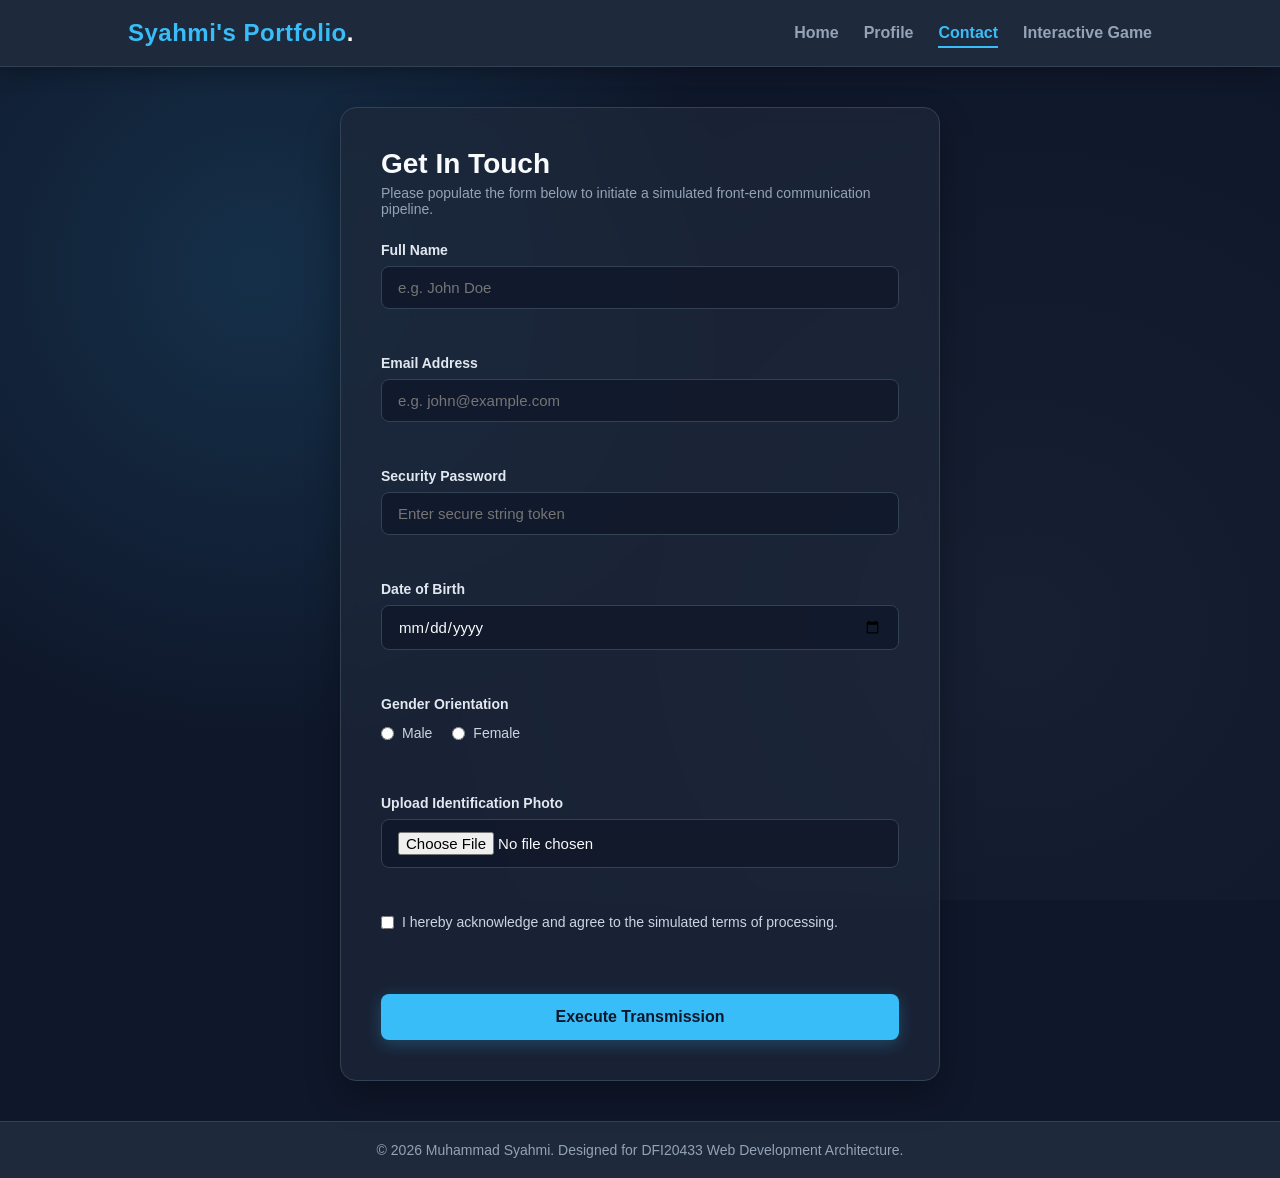
==== commit c2be33b5: "Update contact.html" ====
--- a/contact.html
+++ b/contact.html
@@ -11,7 +11,7 @@
     <!-- Global Header & Navigation -->
     <header class="global-header">
         <div class="logo-container">
-            <span class="logo-text">Syahmi<span class="accent-dot">.</span></span>
+            <span class="logo-text">Syahmi's Portfolio<span class="accent-dot">.</span></span>
         </div>
         <nav class="nav-menu">
             <ul>
--- a/style.css
+++ b/style.css
@@ -37,7 +37,7 @@
 /* =========================================================================
    2. HEADER & NAVIGASI (Clean & Consistent Layout)
    ========================================================================= */
-header {
+header, .global-header {
     background-color: #1e293b;
     border-bottom: 1px solid var(--border-color);
     display: flex;
@@ -50,23 +50,27 @@
     box-shadow: 0 4px 20px rgba(0, 0, 0, 0.3);
 }
 
-header .logo {
+header .logo, .logo-container {
     font-size: 24px;
     font-weight: 800;
     color: var(--primary-cyan);
     letter-spacing: 0.5px;
 }
 
-nav ul {
+.accent-dot {
+    color: var(--text-main);
+}
+
+nav ul, .nav-menu ul {
     list-style: none;
     display: flex;
 }
 
-nav ul li {
+nav ul li, .nav-menu ul li {
     margin-left: 25px;
 }
 
-nav ul li a {
+nav ul li a, .nav-menu ul li a {
     color: var(--text-muted);
     text-decoration: none;
     font-size: 16px;
@@ -76,7 +80,9 @@
 }
 
 nav ul li a:hover, 
-nav ul li a.active {
+nav ul li a.active,
+.nav-menu ul li a:hover,
+.nav-menu ul li a.active {
     color: var(--primary-cyan);
     border-bottom: 2px solid var(--primary-cyan);
 }
@@ -84,9 +90,17 @@
 /* =========================================================================
    3. KANDUNGAN UTAMA & TITLES
    ========================================================================= */
-main {
+main, .main-layout {
     flex: 1;
     padding: 40px 10%;
+}
+
+/* Pensejajaran khusus untuk kad contact agar sentiasa di tengah-tengah halaman */
+.main-layout {
+    display: flex;
+    flex-direction: column;
+    justify-content: center;
+    align-items: center;
 }
 
 .page-title {
@@ -266,16 +280,18 @@
 }
 
 /* =========================================================================
-   6. LAYOUT HALAMAN HUBUNGI (Contact Form Premium Card)
+   6. LAYOUT HALAMAN HUBUNGI (Contact Form Premium Card & Modal Support)
    ========================================================================= */
 .contact-container {
     display: flex;
     justify-content: center;
     align-items: center;
     padding: 20px 0;
-}
-
-.form-card {
+    width: 100%;
+}
+
+/* Penggabungan kelas lama (.form-card) dan kelas baru (.form-container-card) */
+.form-card, .form-container-card {
     background-color: var(--bg-card);
     backdrop-filter: blur(8px);
     border: 1px solid var(--border-color);
@@ -286,37 +302,41 @@
     box-shadow: 0 15px 35px rgba(0, 0, 0, 0.3);
 }
 
-.form-card h2 {
+.form-card h2, .form-header h2 {
     color: var(--text-main);
     margin-bottom: 5px;
     font-size: 28px;
     font-weight: 700;
 }
 
-.form-desc {
+.form-desc, .form-header p {
     color: var(--text-muted);
     font-size: 14px;
     margin-bottom: 25px;
 }
 
-.form-group {
-    margin-bottom: 22px; /* Spacing Dioptimumkan */
+/* Penggabungan kelas lama (.form-group) dan kelas baru (.input-group) */
+.form-group, .input-group {
+    margin-bottom: 22px;
     display: flex;
     flex-direction: column;
-}
-
-.form-group label {
+    align-items: flex-start;
+    width: 100%;
+}
+
+.form-group label, .input-group label {
     font-weight: 600;
     margin-bottom: 8px;
     color: #e2e8f0;
     font-size: 14px;
 }
 
-.form-group input[type="text"],
-.form-group input[type="email"],
-.form-group input[type="password"],
-.form-group input[type="date"],
-.form-group input[type="file"] {
+.form-group input[type="text"], .input-group input[type="text"],
+.form-group input[type="email"], .input-group input[type="email"],
+.form-group input[type="password"], .input-group input[type="password"],
+.form-group input[type="date"], .input-group input[type="date"],
+.form-group input[type="file"], .input-group input[type="file"] {
+    width: 100%;
     padding: 12px 16px;
     background-color: rgba(15, 23, 42, 0.8);
     border: 1px solid var(--border-color);
@@ -327,18 +347,18 @@
     transition: border-color 0.3s, box-shadow 0.3s;
 }
 
-.form-group input:focus {
+.form-group input:focus, .input-group input:focus {
     border-color: var(--primary-cyan);
     box-shadow: 0 0 0 3px rgba(56, 189, 248, 0.25);
 }
 
-.radio-group {
+.radio-group, .radio-flex-group {
     display: flex;
     gap: 20px;
     margin-top: 5px;
 }
 
-.radio-group label, .checkbox-group label {
+.radio-group label, .radio-flex-group label, .checkbox-group label, .checkbox-label {
     color: #cbd5e1;
     font-weight: 400;
     cursor: pointer;
@@ -355,7 +375,6 @@
     min-height: 18px;
 }
 
-/* 🎨 DIKEMASKINI: Menyelaraskan warna butang hantaran mengikut warna tema premium global */
 .submit-btn {
     width: 100%;
     border: none;
@@ -378,6 +397,99 @@
 
 .submit-btn:active {
     transform: scale(0.98);
+}
+
+/* =========================================================================
+   6A. REKA BENTUK MOCK SUCCESS MODAL (POPUP ATAS SKRIN)
+   ========================================================================= */
+.modal-overlay {
+    position: fixed;
+    top: 0;
+    left: 0;
+    width: 100%;
+    height: 100%;
+    background-color: rgba(15, 23, 42, 0.85); /* Efek gelap belakang modal */
+    backdrop-filter: blur(5px);
+    display: flex;
+    justify-content: center;
+    align-items: center;
+    z-index: 9999; /* Sentiasa terapung di atas semua elemen */
+    opacity: 0;
+    pointer-events: none;
+    transition: opacity 0.3s ease;
+}
+
+/* Mengaktifkan paparan popup menerusi kelas JS */
+.modal-overlay.active {
+    opacity: 1;
+    pointer-events: auto;
+}
+
+.modal-box {
+    background-color: #1e293b; /* Menyelaraskan dengan rona kad gelap premium */
+    border: 1px solid var(--border-color);
+    padding: 40px;
+    border-radius: 16px;
+    max-width: 480px;
+    width: 90%;
+    text-align: center;
+    box-shadow: 0 25px 50px -12px rgba(0, 0, 0, 0.5);
+    transform: scale(0.8);
+    transition: transform 0.3s ease;
+    color: var(--text-main);
+}
+
+.modal-overlay.active .modal-box {
+    transform: scale(1);
+}
+
+.modal-icon {
+    width: 60px;
+    height: 60px;
+    background-color: rgba(16, 185, 129, 0.15);
+    color: var(--success-green);
+    font-size: 2rem;
+    border-radius: 50%;
+    display: flex;
+    justify-content: center;
+    align-items: center;
+    margin: 0 auto 20px auto;
+    border: 2px solid rgba(16, 185, 129, 0.3);
+}
+
+.modal-box h2 {
+    color: var(--text-main);
+    font-size: 1.6rem;
+    margin-bottom: 12px;
+    font-weight: 700;
+}
+
+.modal-box p {
+    color: var(--text-muted);
+    font-size: 0.95rem;
+    line-height: 1.6;
+    margin-bottom: 25px;
+}
+
+.close-modal-btn {
+    background-color: var(--success-green);
+    color: white;
+    border: none;
+    padding: 12px 28px;
+    font-size: 0.95rem;
+    font-weight: 700;
+    border-radius: 8px;
+    cursor: pointer;
+    transition: background-color 0.2s ease, transform 0.1s ease;
+    box-shadow: 0 4px 12px rgba(16, 185, 129, 0.2);
+}
+
+.close-modal-btn:hover {
+    background-color: #059669;
+}
+
+.close-modal-btn:active {
+    transform: scale(0.97);
 }
 
 /* =========================================================================
@@ -539,7 +651,7 @@
 /* =========================================================================
    8. FOOTER (Consistent Theme)
    ========================================================================= */
-footer {
+footer, .global-footer {
     background-color: #1e293b;
     border-top: 1px solid var(--border-color);
     color: var(--text-muted);
@@ -553,17 +665,17 @@
    9. RESPONSIVE DESIGN (Media Queries)
    ========================================================================= */
 @media (max-width: 768px) {
-    header {
+    header, .global-header {
         flex-direction: column;
         gap: 15px;
         padding: 15px 5%;
     }
 
-    nav ul li {
+    nav ul li, .nav-menu ul li {
         margin: 0 12px;
     }
 
-    main {
+    main, .main-layout {
         padding: 30px 5%;
     }
 
